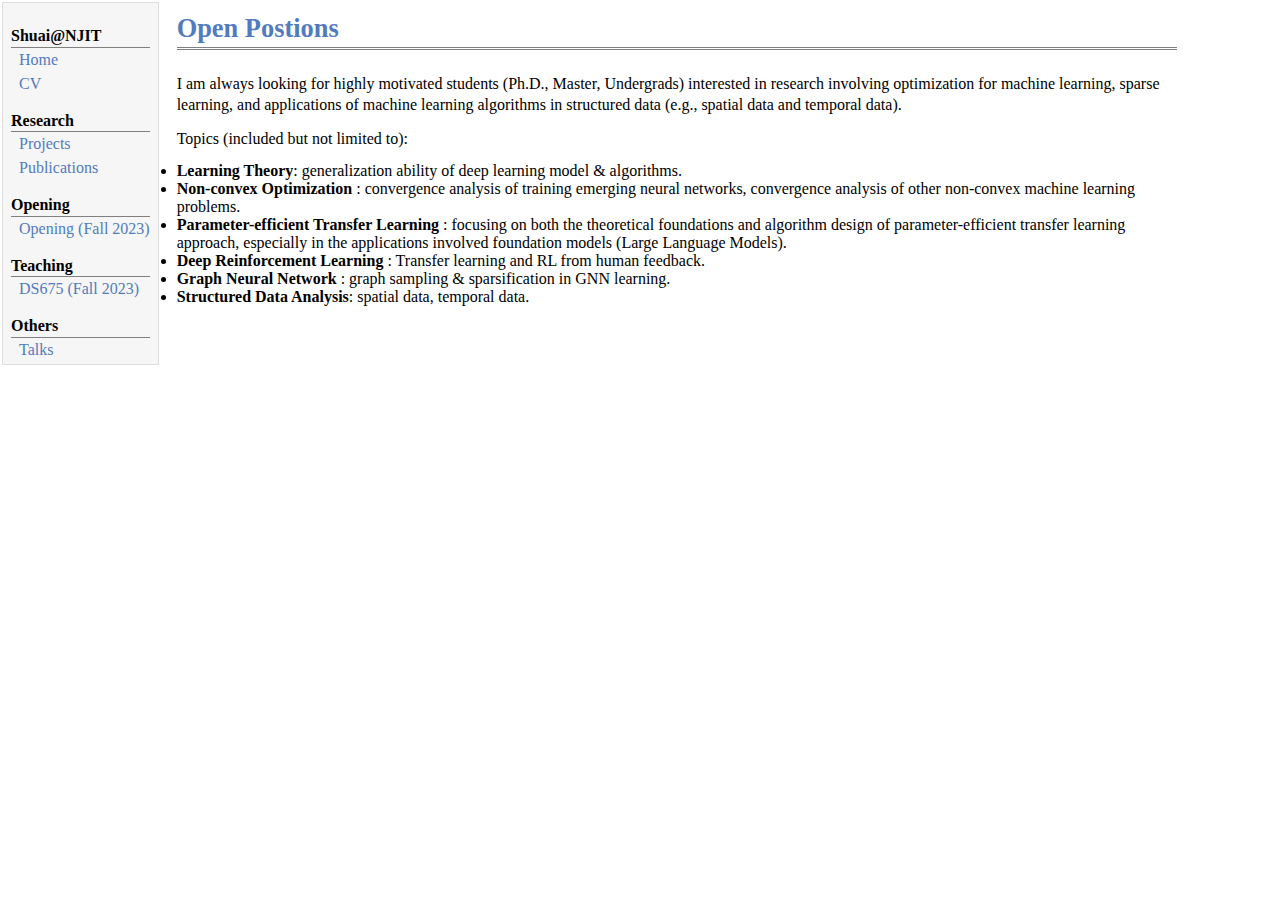
==== opening.html @ 8801f5fb "Update opening.html" ====
<!DOCTYPE html PUBLIC "-//W3C//DTD XHTML 1.1//EN"
  "http://www.w3.org/TR/xhtml11/DTD/xhtml11.dtd">
<html xmlns="http://www.w3.org/1999/xhtml" xml:lang="en">
<head>
<meta name="generator" content="jemdoc, see http://jemdoc.jaboc.net/" />
<meta http-equiv="Content-Type" content="text/html;charset=utf-8" />
<link rel="stylesheet" href="jemdoc.css" type="text/css" />
<title>Shuai Zhang AP@NJIT </title>
</head>
<body>
<table summary="Table for page layout." id="tlayout">
<tr valign="top">
<td id="layout-menu">
<div class="menu-category">Shuai@NJIT</div>
<div class="menu-item"><a href="index.html">Home</a></div>
<div class="menu-item"><a href="cv\CV.pdf">CV</a></div>
<div class="menu-category">Research</div>
<div class="menu-item"><a href="research.html">Projects</a></div>
<div class="menu-item"><a href="publications.html">Publications</a></div>
<div class="menu-category">Opening</div>
<div class="menu-item"><a href="opening.html",class="current">Opening (Fall 2023)</a></div>
<div class="menu-category">Teaching</div>
<div class="menu-item"><a href="Teaching.html">DS675 (Fall 2023)</a></div>
<div class="menu-category">Others</div>
<div class="menu-item"><a href="talk.html">Talks</a></div>
</td>
</td>
<td id="layout-content">
<div id="toptitle">
<h1>Open Postions</h1>
</div>
<p> I am always looking for highly motivated students (Ph.D., Master, Undergrads) interested in research  involving optimization for machine learning, sparse learning, and applications of machine learning algorithms in structured data (e.g., spatial data and temporal data). </p>

<p>Topics (included but not limited to): </p> 

<li>	<b>Learning Theory</b>: generalization ability of deep learning model & algorithms. </li>
<li>	<b>	Non-convex Optimization </b>: convergence analysis of training emerging neural networks, convergence analysis of other non-convex machine learning problems. </li>
<li>	<b> Parameter-efficient Transfer Learning </b>: focusing on both the theoretical foundations and algorithm design of parameter-efficient transfer learning approach, especially in the applications involved foundation models (Large Language Models). </li>
<li>	<b>	Deep Reinforcement Learning </b>: Transfer learning and RL from human feedback. </li> 
<li>	<b>	Graph Neural Network </b>: graph sampling & sparsification in GNN learning. </li>
<li>	<b>	Structured Data Analysis</b>: spatial data, temporal data. </li>
---- jemdoc.css ----
/* Default css file for jemdoc. */

table#tlayout {
	border: none;
	border-collapse: separate;
	background: white;
}

body {
	background: white;
	font-family: Georgia, serif;
	padding-bottom: 8px;
	margin: 0;
}

#layout-menu {
	background: #f6f6f6;
	border: 1px solid #dddddd;
	padding-top: 0.5em;
	padding-left: 8px;
	padding-right: 8px;
	font-size: 1.0em;
	width: auto;
	white-space: nowrap;
	text-align: left;
	vertical-align: top;
}

#layout-menu td {
	background: #f4f4f4;
	vertical-align: top;
}

#layout-content {
	padding-top: 0.0em;
	padding-left: 1.0em;
	padding-right: 1.0em;
	border: none;
	background: white;
	text-align: left;
	vertical-align: top;
	max-width: 1600px;
	width: 1000px;
}

#layout-menu a {
	line-height: 1.5em;
	margin-left: 0.5em;
}

tt {
	background: #ffffdd;
}

pre, tt {
	font-size: 90%;
	font-family: monaco, monospace;
}

a, a > tt {
	color: #224b8d;
	text-decoration: none;
}

a:hover {
	border-bottom: 1px gray dotted;
}

#layout-menu a.current:link, #layout-menu a.current:visited {
	color: #022b6d;
	border-bottom: 1px gray solid;
}
#layout-menu a:link, #layout-menu a:visited, #layout-menu a:hover {
	color: #527bbd;
	text-decoration: none;
}
#layout-menu a:hover {
	text-decoration: none;
}

div.menu-category {
	border-bottom: 1px solid gray;
	margin-top: 0.8em;
	padding-top: 0.2em;
	padding-bottom: 0.1em;
	font-weight: bold;
}

div.menu-item {
	padding-left: 16px;
	text-indent: -16px;
}

div#toptitle {
	padding-bottom: 0.2em;
	margin-bottom: 1.5em;
	border-bottom: 3px double gray;
}

/* Reduce space if we begin the page with a title. */
div#toptitle + h2, div#toptitle + h3 {
	margin-top: -0.7em;
}

div#subtitle {
	margin-top: 0.0em;
	margin-bottom: 0.0em;
	padding-top: 0em;
	padding-bottom: 0.1em;
}

em {
	font-style: italic;
}

strong {
	font-weight: bold;
}


h1, h2, h3 {
	color: #527bbd;
	margin-top: 0.7em;
	margin-bottom: 0.3em;
	padding-bottom: 0.2em;
	line-height: 1.0;
	padding-top: 0.5em;
	border-bottom: 1px solid #aaaaaa;
}

h1 {
	font-size: 165%;
}

h2 {
	padding-top: 0.8em;
	font-size: 125%;
}

h2 + h3 {
	padding-top: 0.2em;
}

h3 {
	font-size: 110%;
	border-bottom: none;
}

p {
	margin-top: 0.0em;
	margin-bottom: 0.8em;
	padding: 0;
	line-height: 1.3;
}

pre {
	padding: 0;
	margin: 0;
}

div#footer {
	font-size: small;
	border-top: 1px solid #c0c0c0;
	padding-top: 0.1em;
	margin-top: 4.0em;
	color: #c0c0c0;
}

div#footer a {
	color: #80a0b0;
}

div#footer-text {
	float: left;
	padding-bottom: 8px;
}

ul, ol, dl {
	margin-top: 0.2em;
	padding-top: 0;
	margin-bottom: 0.8em;
}

dt {
	margin-top: 0.5em;
	margin-bottom: 0;
}

dl {
	margin-left: 20px;
}

dd {
	color: #222222;
}

dd > *:first-child {
	margin-top: 0;
}

ul {
	list-style-position: outside;
	list-style-type: square;
}

p + ul, p + ol {
	margin-top: -0.5em;
}

li ul, li ol {
	margin-top: -0.3em;
}

ol {
	list-style-position: outside;
	list-style-type: decimal;
}

li p, dd p {
	margin-bottom: 0.3em;
}


ol ol {
	list-style-type: lower-alpha;
}

ol ol ol {
	list-style-type: lower-roman;
}

p + div.codeblock {
	margin-top: -0.6em;
}

div.codeblock, div.infoblock {
	margin-right: 0%;
	margin-top: 1.2em;
	margin-bottom: 1.3em;
}

div.blocktitle {
	font-weight: bold;
	color: #cd7b62;
	margin-top: 1.2em;
	margin-bottom: 0.1em;
}

div.blockcontent {
	border: 1px solid silver;
	padding: 0.3em 0.5em;
}

div.infoblock > div.blockcontent {
	background: #ffffee;
}

div.blockcontent p + ul, div.blockcontent p + ol {
	margin-top: 0.4em;
}

div.infoblock p {
	margin-bottom: 0em;
}

div.infoblock li p, div.infoblock dd p {
	margin-bottom: 0.5em;
}

div.infoblock p + p {
	margin-top: 0.8em;
}

div.codeblock > div.blockcontent {
	background: #f6f6f6;
}

span.pycommand {
	color: #000070;
}

span.statement {
	color: #008800;
}
span.builtin {
	color: #000088;
}
span.special {
	color: #990000;
}
span.operator {
	color: #880000;
}
span.error {
	color: #aa0000;
}
span.comment, span.comment > *, span.string, span.string > * {
	color: #606060;
}

@media print {
	#layout-menu {
		display: none;
	}

}

#fwtitle {
	margin: 2px;
}

#fwtitle #toptitle {
	padding-left: 0.5em;
	margin-bottom: 0.5em;
}

#layout-content h1:first-child, #layout-content h2:first-child, #layout-content h3:first-child {
	margin-top: -0.7em;
}

div#toptitle h1, #layout-content div#toptitle h1 {
	margin-bottom: 0.0em;
	padding-bottom: 0.1em;
	padding-top: 0;
	margin-top: 0.5em;
	border-bottom: none;
}

img.eq {
	padding: 0;
	padding-left: 0.1em;
	padding-right: 0.1em;
	margin: 0;
}

img.eqwl {
	padding-left: 2em;
	padding-top: 0.6em;
	padding-bottom: 0.2em;
	margin: 0;
}

table {
	border: 2px solid black;
	border-collapse: collapse;
}

td {
	padding: 2px;
	padding-left: 0.5em;
	padding-right: 0.5em;
	text-align: center;
	border: 1px solid gray;
}

table + table {
	margin-top: 1em;
}

tr.heading {
	font-weight: bold;
	border-bottom: 2px solid black;
}

img {
	border: none;
}

table.imgtable, table.imgtable td {
	border: none;
	text-align: left;
}
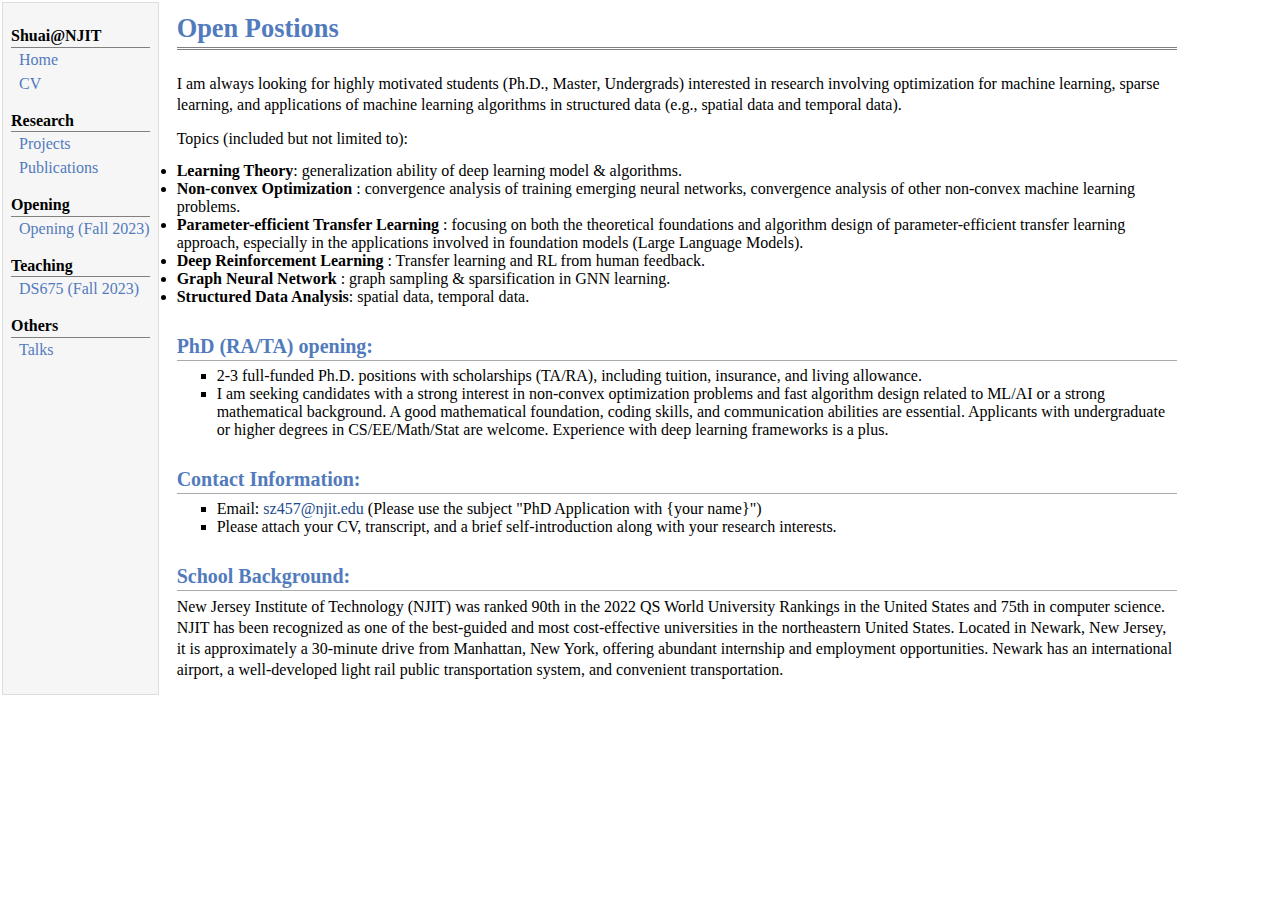
==== commit fb843275: "Update opening.html" ====
--- a/opening.html
+++ b/opening.html
@@ -35,7 +35,23 @@
 
 <li>	<b>Learning Theory</b>: generalization ability of deep learning model & algorithms. </li>
 <li>	<b>	Non-convex Optimization </b>: convergence analysis of training emerging neural networks, convergence analysis of other non-convex machine learning problems. </li>
-<li>	<b> Parameter-efficient Transfer Learning </b>: focusing on both the theoretical foundations and algorithm design of parameter-efficient transfer learning approach, especially in the applications involved foundation models (Large Language Models). </li>
+<li>	<b> Parameter-efficient Transfer Learning </b>: focusing on both the theoretical foundations and algorithm design of parameter-efficient transfer learning approach, especially in the applications involved in foundation models (Large Language Models). </li>
 <li>	<b>	Deep Reinforcement Learning </b>: Transfer learning and RL from human feedback. </li> 
 <li>	<b>	Graph Neural Network </b>: graph sampling & sparsification in GNN learning. </li>
 <li>	<b>	Structured Data Analysis</b>: spatial data, temporal data. </li>
+
+<h2>PhD (RA/TA) opening:</h2>
+  <ul>
+    <li> 2-3 full-funded Ph.D. positions with scholarships (TA/RA), including tuition, insurance, and living allowance.</li>
+    <li> I am seeking candidates with a strong interest in non-convex optimization problems and fast algorithm design related to ML/AI or a strong mathematical background. A good mathematical foundation, coding skills, and communication abilities are essential. Applicants with undergraduate or higher degrees in CS/EE/Math/Stat  are welcome. Experience with deep learning frameworks is a plus. </li>
+  </ul>
+
+  <h2>Contact Information:</h2>
+  <ul>
+    <li>Email: <a href="mailto:sz457@njit.edu?subject=PhD%20Application%20with%20{your%20name}">sz457@njit.edu</a> (Please use the subject "PhD Application with {your name}")</li>
+    <li>Please attach your CV, transcript, and a brief self-introduction along with your research interests.</li>
+  </ul>
+
+  <h2>School Background:</h2>
+  <p>New Jersey Institute of Technology (NJIT) was ranked 90th in the 2022 QS World University Rankings in the United States and 75th in computer science. NJIT has been recognized as one of the best-guided and most cost-effective universities in the northeastern United States. Located in Newark, New Jersey, it is approximately a 30-minute drive from Manhattan, New York, offering abundant internship and employment opportunities. Newark has an international airport, a well-developed light rail public transportation system, and convenient transportation.</p>
+ 
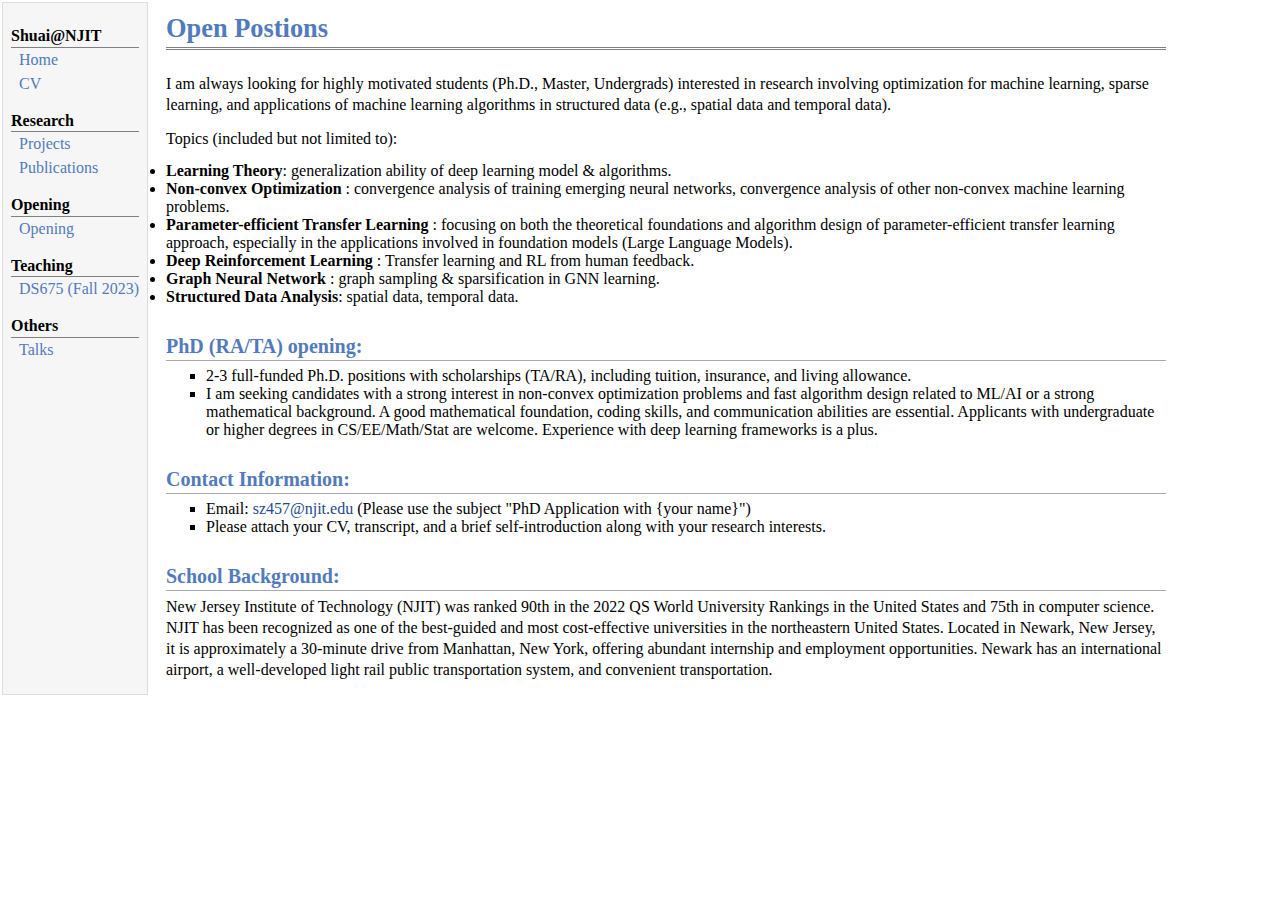
==== commit 4c0b1d9a: "Update opening.html" ====
--- a/opening.html
+++ b/opening.html
@@ -18,7 +18,7 @@
 <div class="menu-item"><a href="research.html">Projects</a></div>
 <div class="menu-item"><a href="publications.html">Publications</a></div>
 <div class="menu-category">Opening</div>
-<div class="menu-item"><a href="opening.html",class="current">Opening (Fall 2023)</a></div>
+<div class="menu-item"><a href="opening.html",class="current">Opening</a></div>
 <div class="menu-category">Teaching</div>
 <div class="menu-item"><a href="Teaching.html">DS675 (Fall 2023)</a></div>
 <div class="menu-category">Others</div>
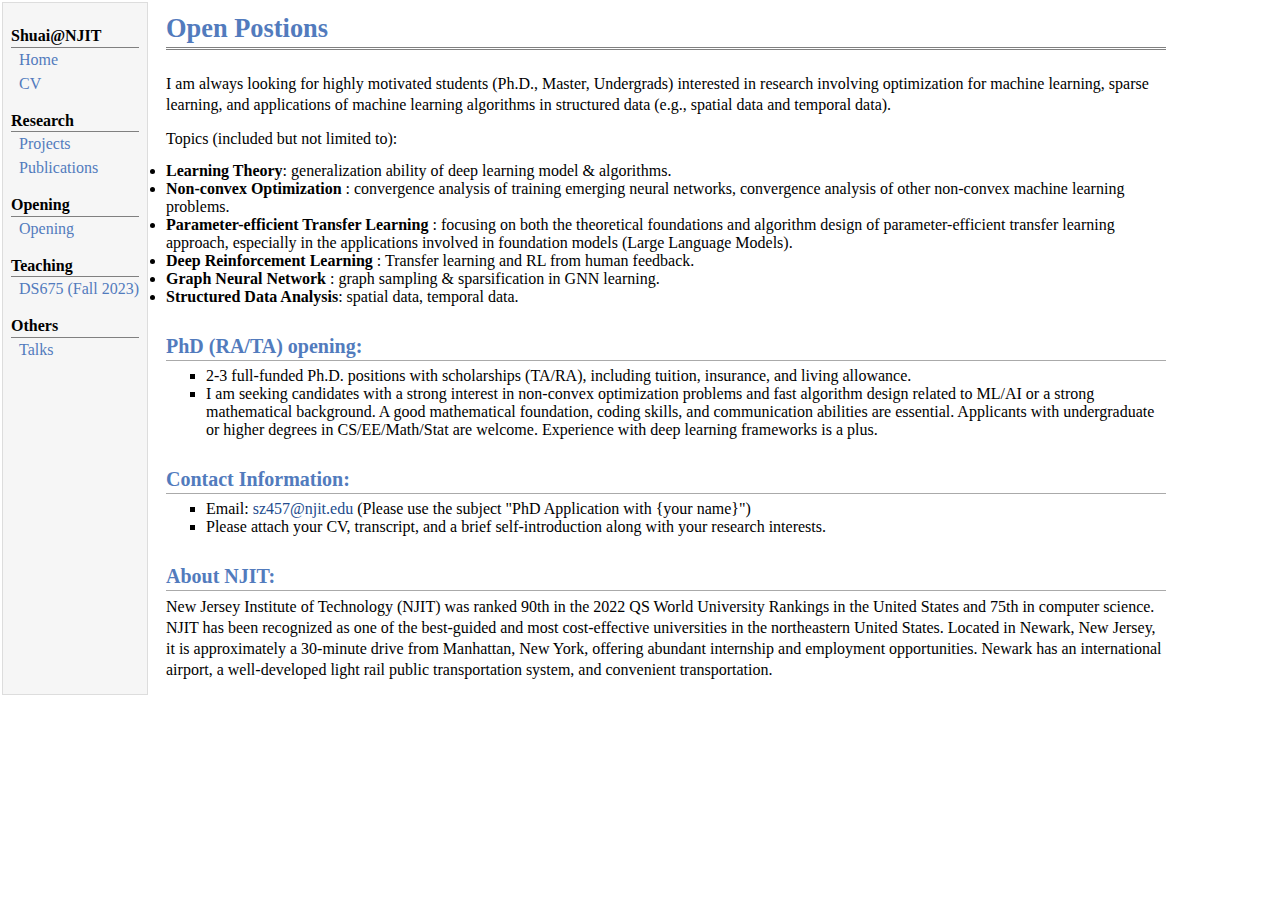
==== commit 68df9d49: "Update opening.html" ====
--- a/opening.html
+++ b/opening.html
@@ -52,6 +52,6 @@
     <li>Please attach your CV, transcript, and a brief self-introduction along with your research interests.</li>
   </ul>
 
-  <h2>School Background:</h2>
+  <h2>About NJIT:</h2>
   <p>New Jersey Institute of Technology (NJIT) was ranked 90th in the 2022 QS World University Rankings in the United States and 75th in computer science. NJIT has been recognized as one of the best-guided and most cost-effective universities in the northeastern United States. Located in Newark, New Jersey, it is approximately a 30-minute drive from Manhattan, New York, offering abundant internship and employment opportunities. Newark has an international airport, a well-developed light rail public transportation system, and convenient transportation.</p>
  
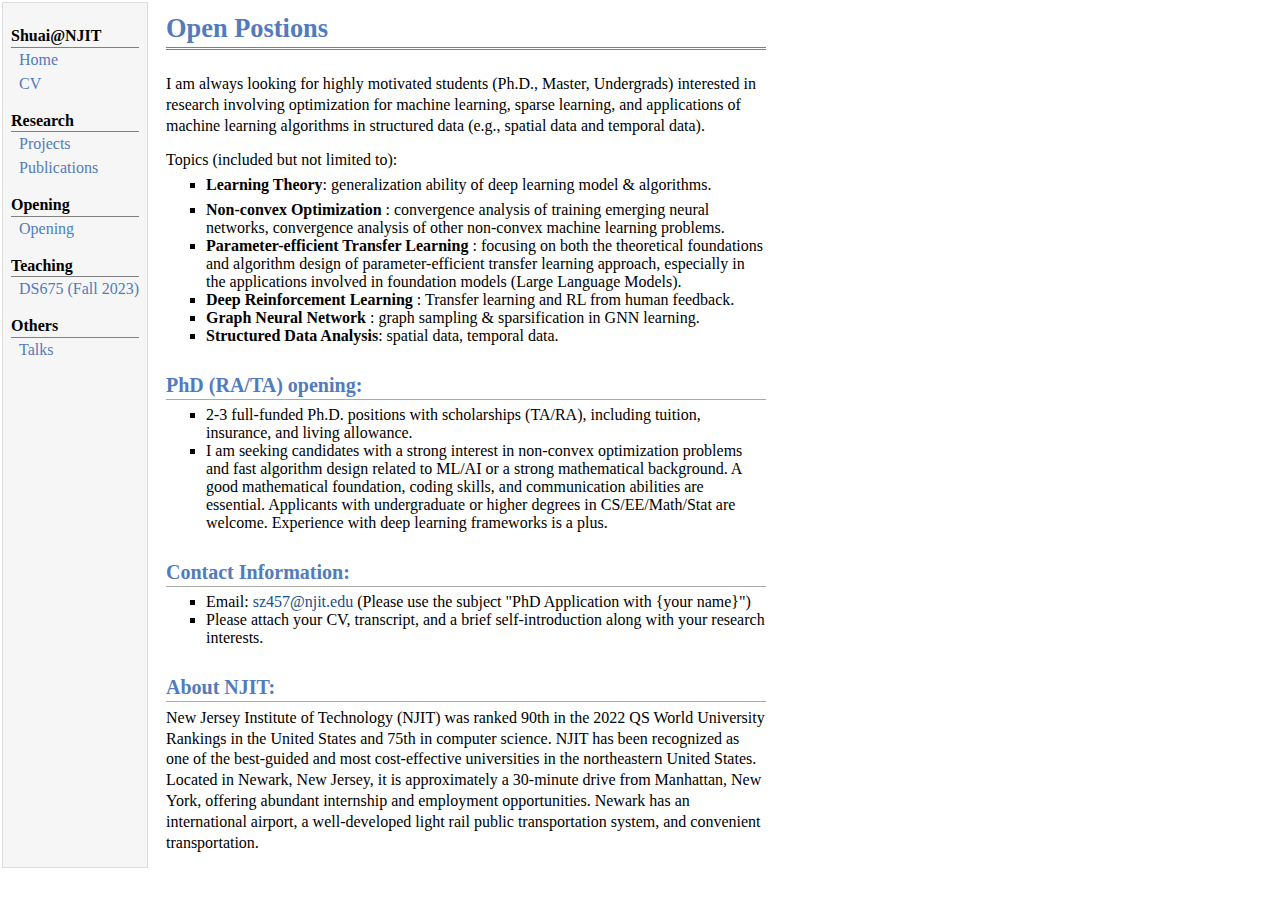
==== commit d214a6c3: "Update opening.html" ====
--- a/opening.html
+++ b/opening.html
@@ -32,14 +32,14 @@
 <p> I am always looking for highly motivated students (Ph.D., Master, Undergrads) interested in research  involving optimization for machine learning, sparse learning, and applications of machine learning algorithms in structured data (e.g., spatial data and temporal data). </p>
 
 <p>Topics (included but not limited to): </p> 
-
-<li>	<b>Learning Theory</b>: generalization ability of deep learning model & algorithms. </li>
+<ul>
+<li><p>	<b>Learning Theory</b>: generalization ability of deep learning model & algorithms. </p> </li>
 <li>	<b>	Non-convex Optimization </b>: convergence analysis of training emerging neural networks, convergence analysis of other non-convex machine learning problems. </li>
 <li>	<b> Parameter-efficient Transfer Learning </b>: focusing on both the theoretical foundations and algorithm design of parameter-efficient transfer learning approach, especially in the applications involved in foundation models (Large Language Models). </li>
 <li>	<b>	Deep Reinforcement Learning </b>: Transfer learning and RL from human feedback. </li> 
 <li>	<b>	Graph Neural Network </b>: graph sampling & sparsification in GNN learning. </li>
 <li>	<b>	Structured Data Analysis</b>: spatial data, temporal data. </li>
-
+</ul>
 <h2>PhD (RA/TA) opening:</h2>
   <ul>
     <li> 2-3 full-funded Ph.D. positions with scholarships (TA/RA), including tuition, insurance, and living allowance.</li>
--- a/jemdoc.css
+++ b/jemdoc.css
@@ -39,8 +39,8 @@
 	background: white;
 	text-align: left;
 	vertical-align: top;
-	max-width: 1600px;
-	width: 1000px;
+	max-width: 1000px;
+	width: 600px;
 }
 
 #layout-menu a {
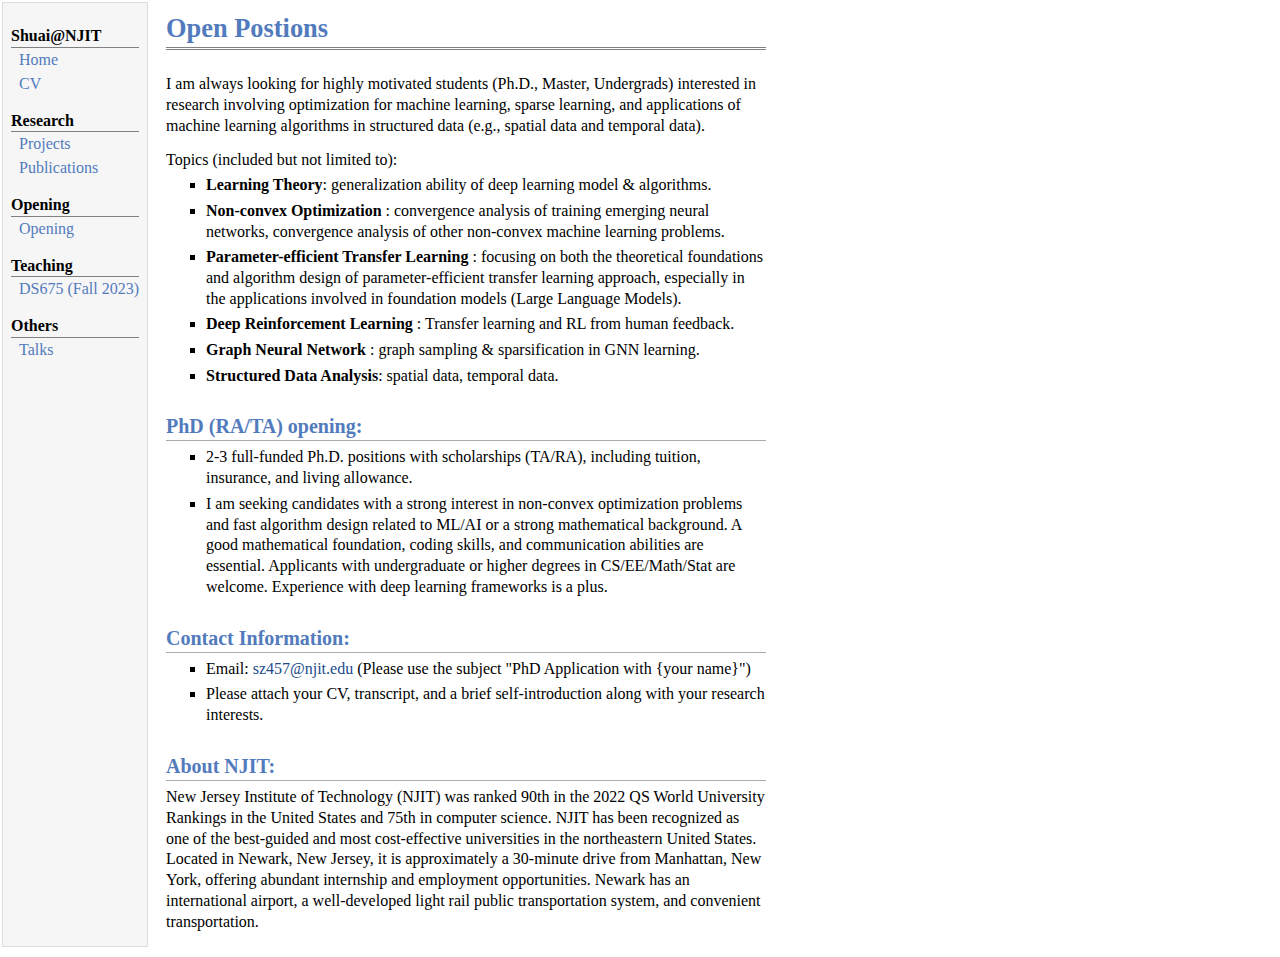
==== commit 0b9d7765: "Update opening.html" ====
--- a/opening.html
+++ b/opening.html
@@ -34,22 +34,22 @@
 <p>Topics (included but not limited to): </p> 
 <ul>
 <li><p>	<b>Learning Theory</b>: generalization ability of deep learning model & algorithms. </p> </li>
-<li>	<b>	Non-convex Optimization </b>: convergence analysis of training emerging neural networks, convergence analysis of other non-convex machine learning problems. </li>
-<li>	<b> Parameter-efficient Transfer Learning </b>: focusing on both the theoretical foundations and algorithm design of parameter-efficient transfer learning approach, especially in the applications involved in foundation models (Large Language Models). </li>
-<li>	<b>	Deep Reinforcement Learning </b>: Transfer learning and RL from human feedback. </li> 
-<li>	<b>	Graph Neural Network </b>: graph sampling & sparsification in GNN learning. </li>
-<li>	<b>	Structured Data Analysis</b>: spatial data, temporal data. </li>
+<li> <p>	<b>	Non-convex Optimization </b>: convergence analysis of training emerging neural networks, convergence analysis of other non-convex machine learning problems.</p> </li> 
+<li> <p>	<b> Parameter-efficient Transfer Learning </b>: focusing on both the theoretical foundations and algorithm design of parameter-efficient transfer learning approach, especially in the applications involved in foundation models (Large Language Models). </p> </li>
+<li> <p>	<b>	Deep Reinforcement Learning </b>: Transfer learning and RL from human feedback. </p> </li> 
+<li>	<p><b>	Graph Neural Network </b>: graph sampling & sparsification in GNN learning. </p></li>
+<li><p><b>	Structured Data Analysis</b>: spatial data, temporal data. </p></li>
 </ul>
 <h2>PhD (RA/TA) opening:</h2>
   <ul>
-    <li> 2-3 full-funded Ph.D. positions with scholarships (TA/RA), including tuition, insurance, and living allowance.</li>
-    <li> I am seeking candidates with a strong interest in non-convex optimization problems and fast algorithm design related to ML/AI or a strong mathematical background. A good mathematical foundation, coding skills, and communication abilities are essential. Applicants with undergraduate or higher degrees in CS/EE/Math/Stat  are welcome. Experience with deep learning frameworks is a plus. </li>
+    <li><p> 2-3 full-funded Ph.D. positions with scholarships (TA/RA), including tuition, insurance, and living allowance.</p> </li>
+    <li><p> I am seeking candidates with a strong interest in non-convex optimization problems and fast algorithm design related to ML/AI or a strong mathematical background. A good mathematical foundation, coding skills, and communication abilities are essential. Applicants with undergraduate or higher degrees in CS/EE/Math/Stat  are welcome. Experience with deep learning frameworks is a plus.</p> </li>
   </ul>
 
   <h2>Contact Information:</h2>
   <ul>
-    <li>Email: <a href="mailto:sz457@njit.edu?subject=PhD%20Application%20with%20{your%20name}">sz457@njit.edu</a> (Please use the subject "PhD Application with {your name}")</li>
-    <li>Please attach your CV, transcript, and a brief self-introduction along with your research interests.</li>
+    <li><p>Email: <a href="mailto:sz457@njit.edu?subject=PhD%20Application%20with%20{your%20name}">sz457@njit.edu</a> (Please use the subject "PhD Application with {your name}")</p> </li>
+    <li><p> Please attach your CV, transcript, and a brief self-introduction along with your research interests.</p> </li>
   </ul>
 
   <h2>About NJIT:</h2>
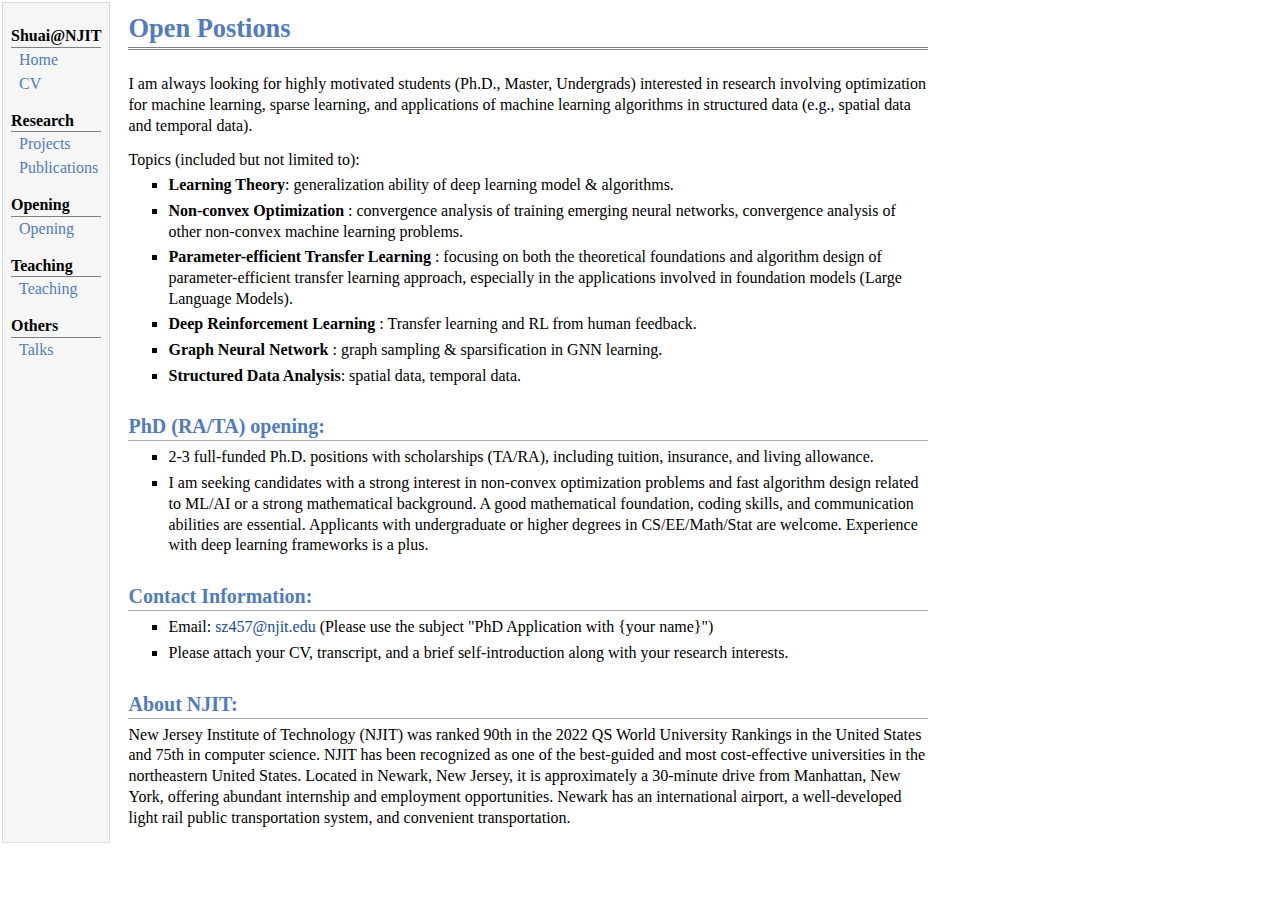
==== commit 8fa174f5: "Update opening.html" ====
--- a/opening.html
+++ b/opening.html
@@ -20,7 +20,7 @@
 <div class="menu-category">Opening</div>
 <div class="menu-item"><a href="opening.html",class="current">Opening</a></div>
 <div class="menu-category">Teaching</div>
-<div class="menu-item"><a href="Teaching.html">DS675 (Fall 2023)</a></div>
+<div class="menu-item"><a href="Teaching.html">Teaching</a></div>
 <div class="menu-category">Others</div>
 <div class="menu-item"><a href="talk.html">Talks</a></div>
 </td>
--- a/jemdoc.css
+++ b/jemdoc.css
@@ -39,8 +39,8 @@
 	background: white;
 	text-align: left;
 	vertical-align: top;
-	max-width: 1000px;
-	width: 600px;
+	max-width: 1200px;
+	width: 800px;
 }
 
 #layout-menu a {
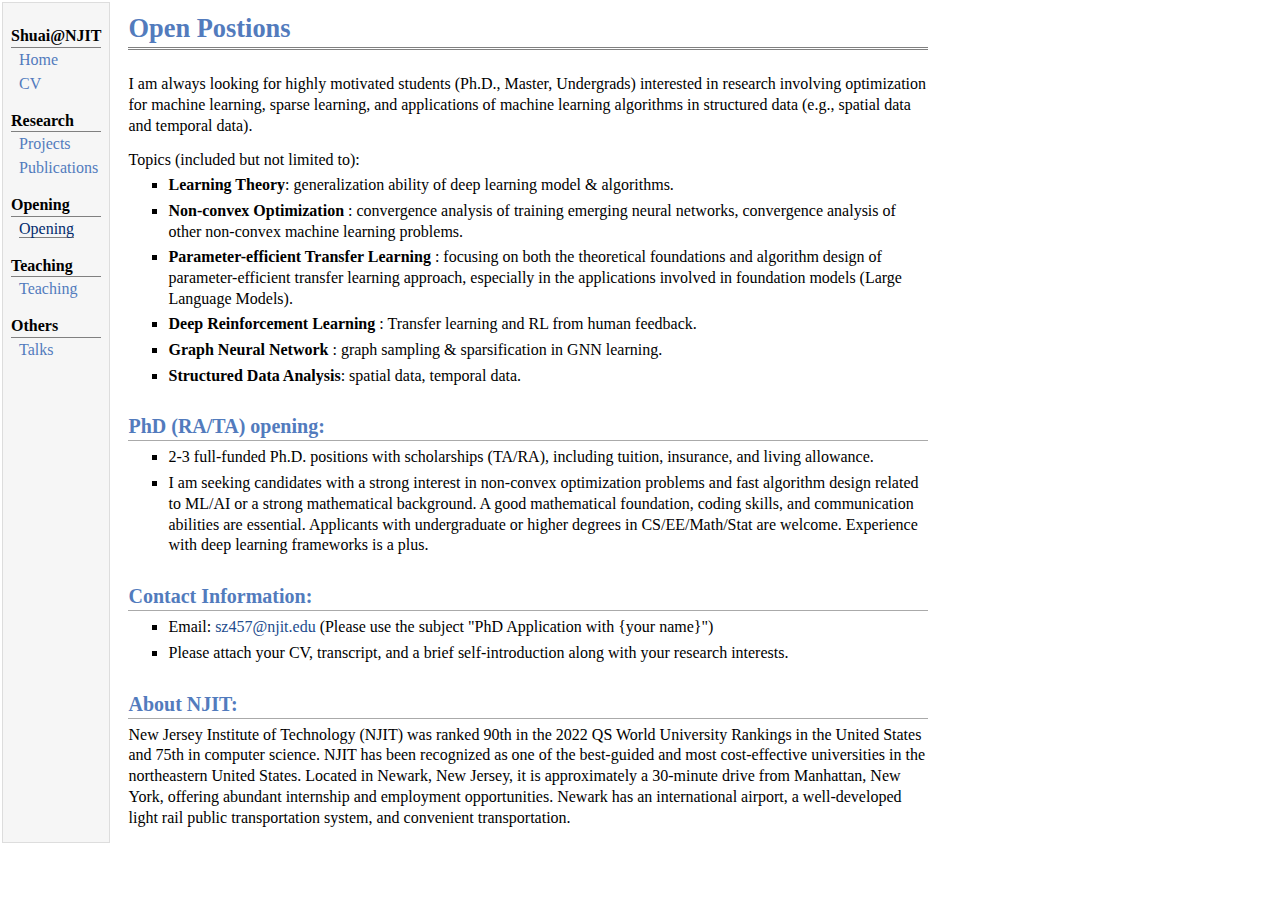
==== commit e72258b7: "Update opening.html" ====
--- a/opening.html
+++ b/opening.html
@@ -18,7 +18,7 @@
 <div class="menu-item"><a href="research.html">Projects</a></div>
 <div class="menu-item"><a href="publications.html">Publications</a></div>
 <div class="menu-category">Opening</div>
-<div class="menu-item"><a href="opening.html",class="current">Opening</a></div>
+<div class="menu-item"><a href="opening.html" class="current">Opening</a></div>
 <div class="menu-category">Teaching</div>
 <div class="menu-item"><a href="Teaching.html">Teaching</a></div>
 <div class="menu-category">Others</div>
